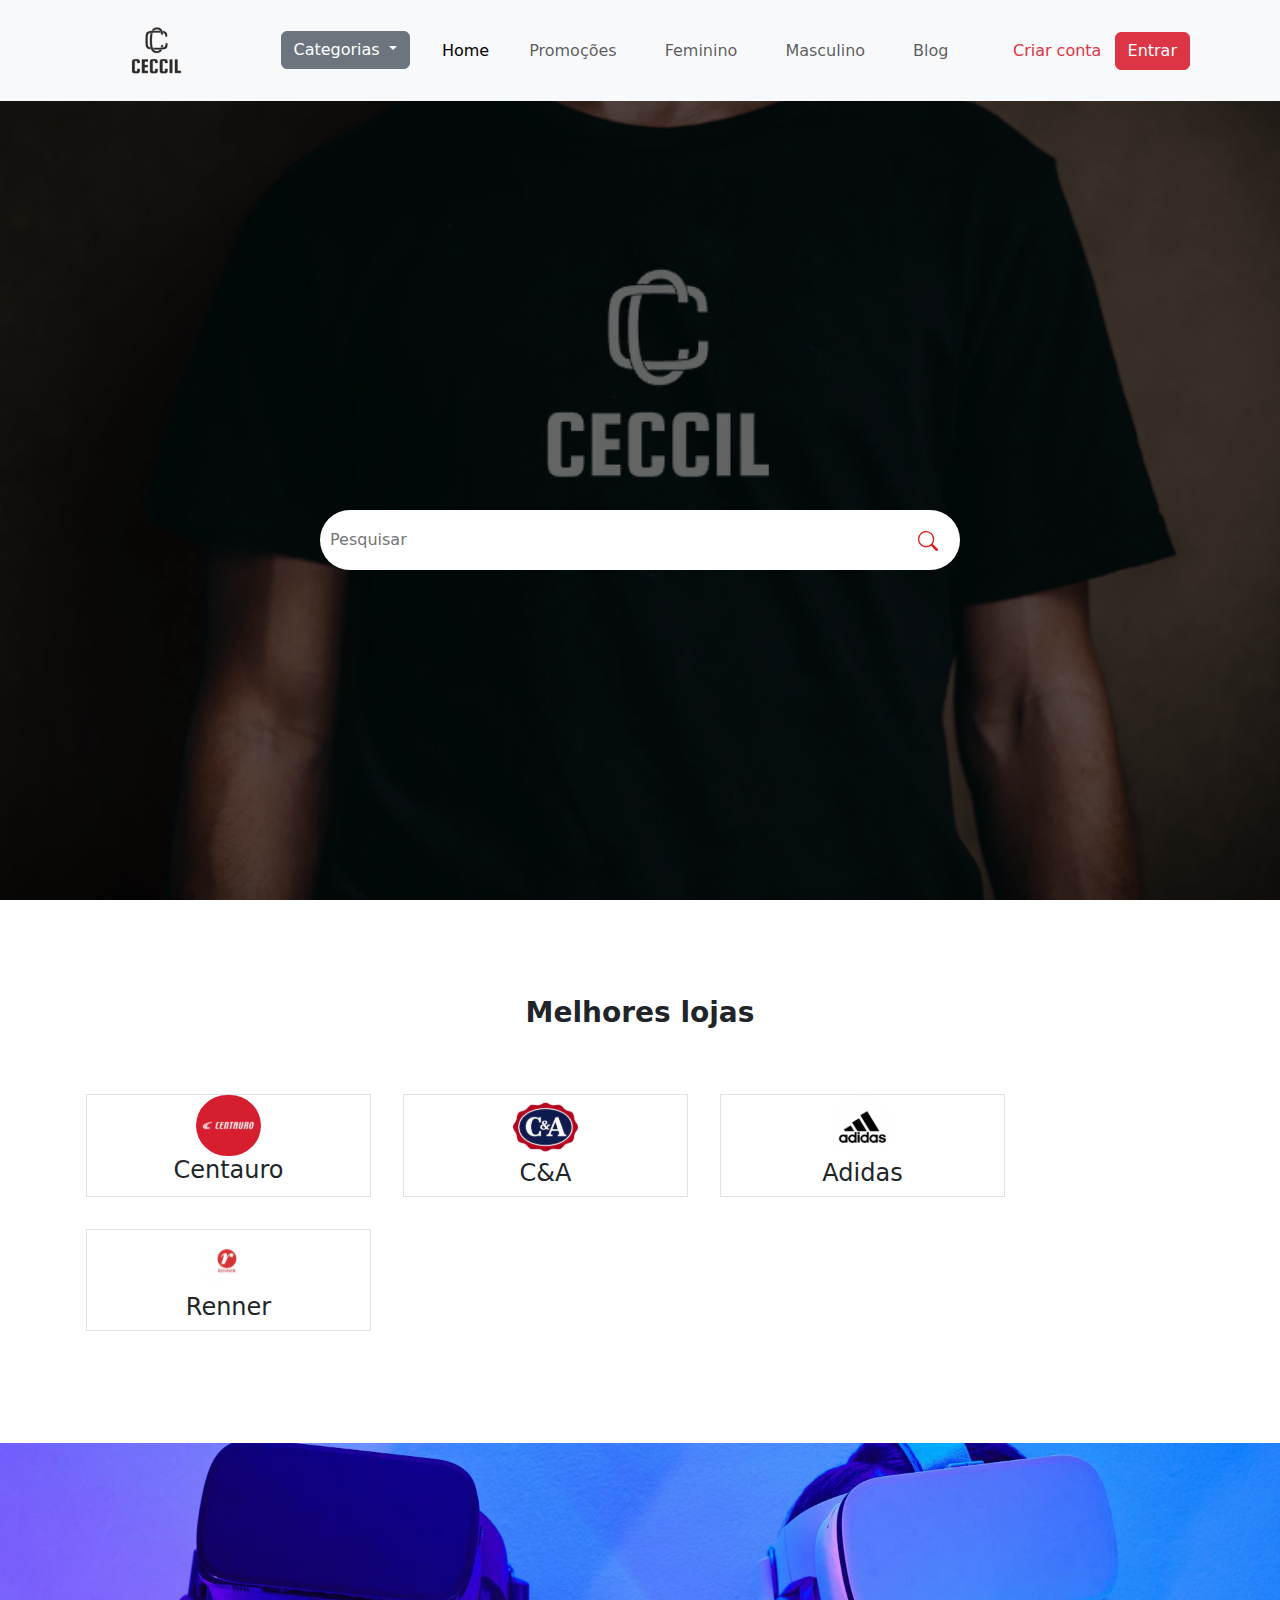
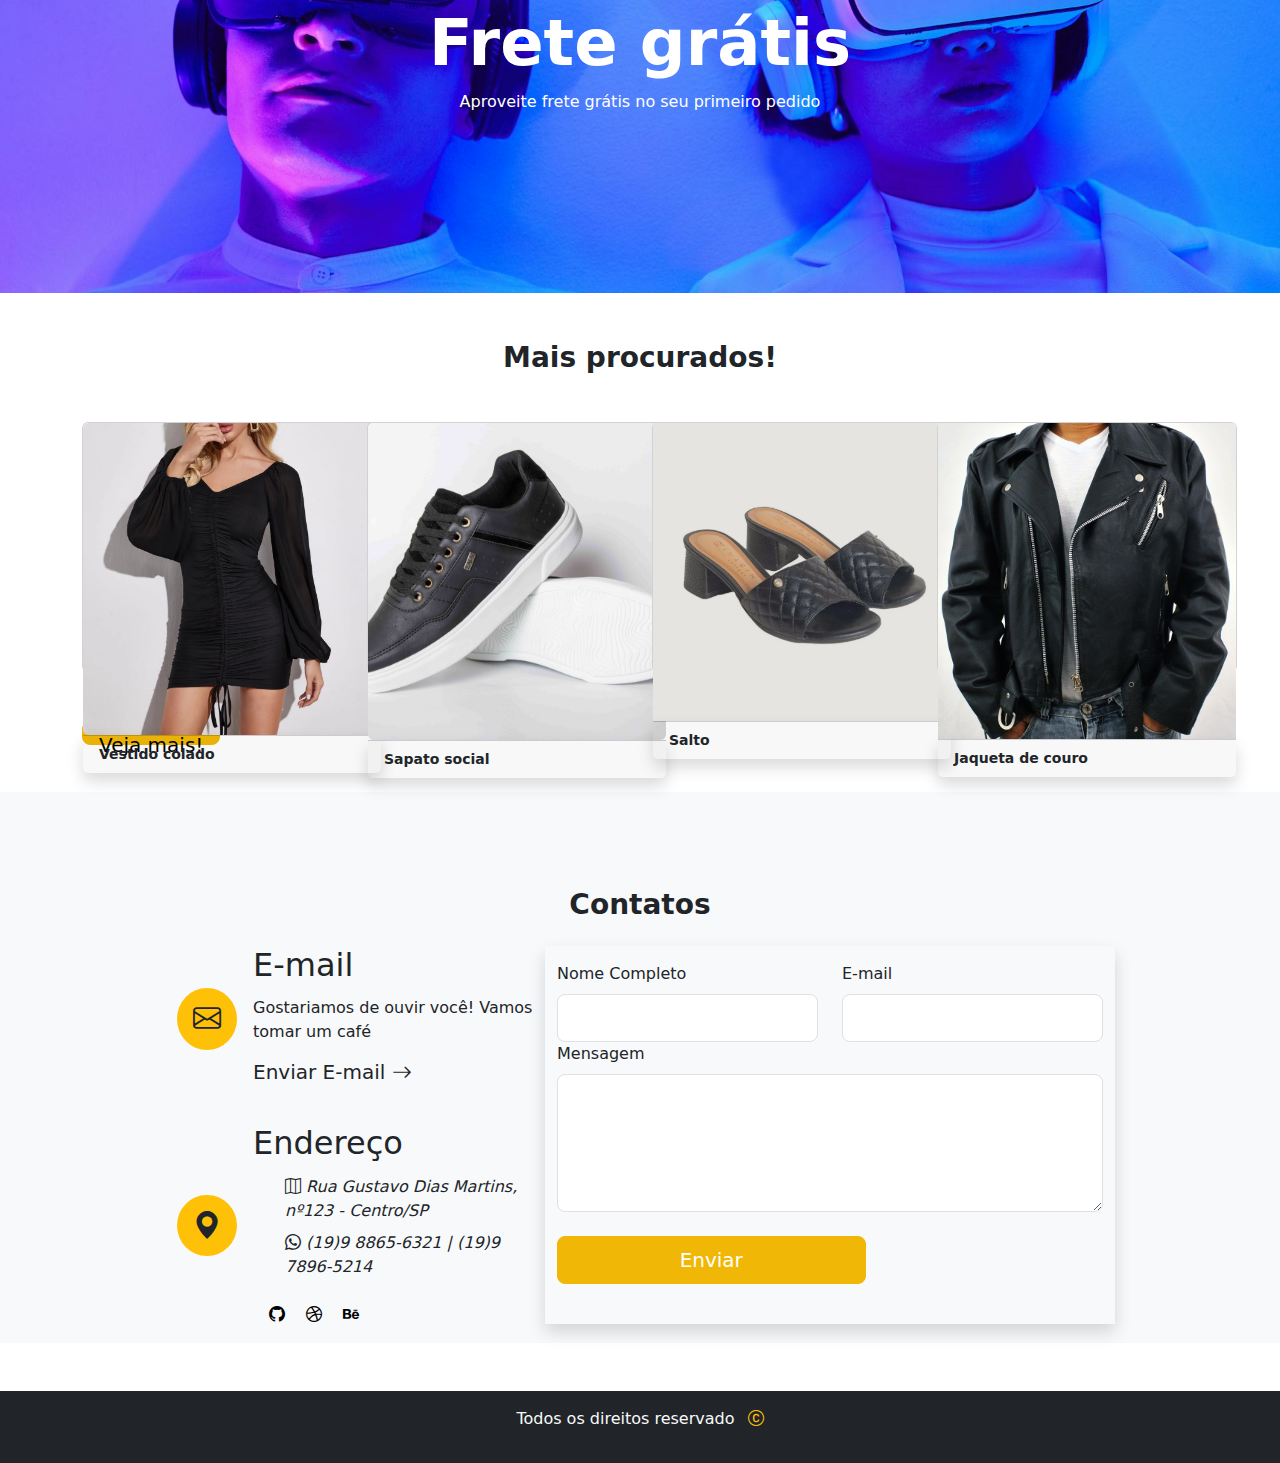
==== index.html @ 08c142c3 "Atualização 21/06 21:49" ====
<!DOCTYPE html>
<html lang="pt-br">

<head>
  <meta charset="UTF-8">
  <meta name="viewport" content="width=device-width, initial-scale=1.0">
  <title>Bootstrap Site</title>
  <link href="https://cdn.jsdelivr.net/npm/bootstrap@5.3.3/dist/css/bootstrap.min.css" rel="stylesheet"
    integrity="sha384-QWTKZyjpPEjISv5WaRU9OFeRpok6YctnYmDr5pNlyT2bRjXh0JMhjY6hW+ALEwIH" crossorigin="anonymous">
  <link rel="stylesheet" href="https://cdn.jsdelivr.net/npm/bootstrap-icons@1.11.3/font/bootstrap-icons.min.css">
  <link rel="stylesheet" href="/style.css">

<body>

  <header>
    <!--Menu Navegação-->
    <nav class="navbar navbar-expand-md bg-body-tertiary fixed-top">
      <div class="container">
        <a class="navbar-brand" href="#"><img src="/image/logo_copia-removebg-preview 1.png" alt="logo"></a>
        <button class="navbar-toggler" type="button" data-bs-toggle="offcanvas" data-bs-target="#offcanvasNavbar"
          aria-controls="offcanvasNavbar" aria-label="Toggle navigation">
          <span class="navbar-toggler-icon"></span>
        </button>
        <div class="offcanvas offcanvas-end" tabindex="-1" id="offcanvasNavbar" aria-labelledby="offcanvasNavbarLabel">
          <div class="offcanvas-header">
            <h5 class="offcanvas-title" id="offcanvasNavbarLabel"><img src="/image/logo_copia-removebg-preview 1.png"alt=""></h5>
            <button type="button" class="btn-close" data-bs-dismiss="offcanvas" aria-label="Close"></button>
          </div>
          <div class="offcanvas-body">
            <ul class="navbar-nav justify-content-center flex-grow-1 pe-3">
              <li class="nav-item mx-md-3">
                <div class="dropdown">
                  <a class="btn btn-secondary dropdown-toggle " href="#" role="button" data-bs-toggle="dropdown" aria-expanded="false">
                    Categorias
                    </a>
                    <ul class="dropdown-menu">
                      <li><a class="dropdown-item" href="/feminino.html">Feminino</a></li>
                      <li><a class="dropdown-item" href="#">Masculino</a></li>
                      <li><a class="dropdown-item" href="#">Promoções</a></li>
                      </ul>
                      </div>
                        <li class="nav-item mx-md-3 mt-2">
                          <a href="/homelogado.html">Home</a>
                        </li>
              </li>
              <li class="nav-item mx-md-3">
                <a class="nav-link" href="#">Promoções</a>
              <li class="nav-item mx-md-3">
                <a class="nav-link" href="/feminino.html">Feminino</a>
              <li class="nav-item mx-md-3">
                <a class="nav-link" href="#">Masculino</a>
              </li>
              <li class="nav-item mx-md-3">
                <a class="nav-link" href="#">Blog</a>
              </li>
            </ul>
            <div class="item mx-lg-2 align-content-center">
              <a href=""></a>
              <a href="/cadastro.html" class="text-danger">Criar conta</a>
              <a href="/entrar.html" class="btn btn-danger ms-2">Entrar</a>
            </div>
          </div>
        </div>
      </div>
    </nav>
  </header>
  <section class="bg-banner text-center text-light">
    <div class="container d-flex">
      <div class="row align-items-center justify-content-center">
        <div class="col-xl-6 col-md-94 col-lg-4">
          <div class="search-box" id="searchInput">
            <input  id="searchTxt" class=search-txt type="text" name="" placeholder="Pesquisar">
            <button id="searchBtn" class="search-btn me-2">
            <a>
              <img class="me-2" src="/image/search.svg" alt="Lupa" height="20" width="20">
            </a>
          </button>
            <i class="fas fa-search"></i>
            <a href="#"></a>
          </div>
        </div>
      </div>
    </div>
  </section>

  <section>
    <div class="container py-5">
      <h3 class="fw-bold mt-5 text-center">
        Melhores lojas</h3>
      <div class="row text-center my-5">
        <div class="col-md-3 border border-dark-lg m-3">
          <img src="/image/Centauro logo.svg" class="w-25 lojasImg" alt="Centauro">
          <span>
            <h4>Centauro</h4>
          </span>
        </div>
        <div class="col-md-3 border border-dark-lg m-3">
          <img src="/image/C&A logo.svg" class="w-25 lojasImg" alt="C&A">
          <span>
            <h4>C&A</h4>
          </span>
        </div>
        <div class="col-md-3 border border-dark-lg m-3">
          <img src="/image/Adidas logo.svg" class="w-25 lojasImg" alt="Adidas">
          <span>
            <h4>Adidas</h4>
          </span>
        </div>
        <div class="col-md-3 border border-dark-lg m-3">
          <img src="/image/Renner logo.svg" class="w-25 lojasImg" alt="Renner">
          <span>
            <h4>Renner</h4>
          </span>
        </div>
       
      </div>
    </div>
  </section>

  <section class="parallax d-flex">
    <div class="container align-content-center text-center text-white">
      <h3 class="display-3 fw-bold"><b>Frete grátis</b></h3>
      <p>Aproveite frete grátis no seu primeiro pedido</p>
    </div>
  </section>

  <section>
    <div class="container">
      <h3 class="fw-bold mt-5 mb-5 text-center">Mais procurados!</h3>
      <div class="row row-cols-1 row-cols-sm-2 row-cols-lg-4 gy-5">

        <div class="col">
          <div class="card h-70">
            <a href="" class="categorias"><img src="/image/vestido preto colado.svg" alt="Vestido"></a>
            <div class="card-footer shadow">
              <a href="#" class="d-flex align-items-center text-dark fw-bold small">
                Vestido colado
              </a>
            </div>
          </div>
        </div>
        <div class="col">
          <div class="card h-70">
            <img src="/image/tenis social.svg" alt="image">
            <div class="card-footer shadow">
              <a href="#" class="d-flex align-items-center text-dark fw-bold small">
                Sapato social
              </a>
            </div>
          </div>
        </div>
        <div class="col">
          <div class="card h-70">
            <img src="/image/salto-2 1.svg" alt="image">
            <div class="card-footer shadow">
              <a href="#" class="d-flex align-items-center text-dark fw-bold small">
                Salto
              </a>
            </div>
          </div>
        </div>
        <div class="col">
          <div class="card h-70">
            <img src="/image/jaqueta 1.svg" alt="image">
            <div class="card-footer shadow">
              <a href="#" class="d-flex align-items-center text-dark fw-bold small">
                Jaqueta de couro
              </a>
            </div>
          </div>
        </div>
        <div class="col-7 mt-5">
        <button type="submit" class="btn btn-primary btn-lg h-50">
        <a href="#">Veja mais!</a>
        </button>
      </div>
      </div>
    </div>
  </section>

  <!--formulário-->
  <section class="bg-light pt-5 mt-4 mb-5">
    <div class="container">
      <h3 class="fw-bold mt-5 text-center">Contatos</h3>
      <div class="row d-flex justify-content-center">
        <div class="col-xl-4 col-md-5">
          <div class="d-flex align-items-center py-3">
            <span class="bg-warning rounded-circle fs-3 lh-1 p-3">
              <i class="bi bi-envelope"></i>
            </span>
            <span class="ps-3">
              <h2 class="pb-2 mb-1">E-mail</h2>
              <p>Gostariamos de ouvir você! Vamos tomar um café</p>
              <h5>Enviar E-mail <i class="bi bi-arrow-right"></i></h5>
            </span>
          </div>
          <div class="d-flex align-items-center py-3">
            <span class="bg-warning rounded-circle fs-3 lh-1 p-3">
              <i class="bi bi-geo-alt-fill"></i>
            </span>
            <span class="ps-3">
              <h2 class="pb-2 mb-1">Endereço</h2>
              <ul>
                <li class="d-flex pb-2">
                  <i class="bi bi-map text-dark me-2">
                    Rua Gustavo Dias Martins, nº123 - Centro/SP
                  </i>
                </li>
                <li class="d-flex pb-2">
                  <i class="bi bi-whatsapp text-dark me-2">
                    (19)9 8865-6321 | (19)9 7896-5214
                  </i>
                </li>
              </ul>
              <div class="item mx-lg-2 align-content-center">
                <a href=""><i class="bi bi-github mx-lg-2"></i></a>
                <a href=""><i class="bi bi-dribbble mx-lg-2"></i></a>
                <a href=""><i class="bi bi-behance mx-lg-2"></i></a>
              </div>
            </span>
          </div>
        </div>
        <div class="col-lg-6 my-3">
          <form>
            <div class="row border-dark-lg shadow py-3">
              <div class="col-md-6">
                <label for="" class="form-label">Nome Completo</label>
                <input type="text" class="form-control form-control-lg" required="">
              </div>
              <div class="col-md-6">
                <label for="" class="form-label">E-mail</label>
                <input type="text" class="form-control form-control-lg" required="">
              </div>
              <div class="col-12">
                <label for="" class="form-label">Mensagem</label>
                <textarea rows="4" class="form-control form-control-lg"></textarea>
              </div>
              <div class="col-7 py-4">
                <button type="submit" class="btn btn-primary btn-lg w-100">Enviar</button>
              </div>
            </div>
          </form>
        </div>
      </div>
    </div>
  </section>

  <footer class="bg-dark py-3">
    <div class="container">
      <p class="d-block text-center">
        <span class="text-light">Todos os direitos reservado</span>
        <a href="#" class="text-warning"><i class="bi bi-c-circle ms-2"></i></a>
      </p>
    </div>
  </footer>


  <script src="https://cdn.jsdelivr.net/npm/bootstrap@5.3.3/dist/js/bootstrap.bundle.min.js"
    integrity="sha384-YvpcrYf0tY3lHB60NNkmXc5s9fDVZLESaAA55NDzOxhy9GkcIdslK1eN7N6jIeHz"
    crossorigin="anonymous"></script>
    <script src="scripts_index.js"></script>
</body>

</html>
---- style.css ----
a{
    text-decoration: none;
    color: hsl(0 0 0)
}
.bg-banner{
    background: url(image/imagem\ 8.png) no-repeat center;
    background-size: cover;
    width: 100%;
}
.bg-banner .container{
    width: 100%;
    height: 100vh;
    position: relative;
}
.bg-banner::before{
    width: 100%;
    background-color: rgba(0,0,0, 0.2);
    content: "";
    position: absolute;
    top: 0;
    bottom: 0;
    left: 0;
    right: 0;

}

/* Botão pesquisa */
.search-box{
    position: absolute;
    top: 60%;
    left: 50%;
    transform: translate(-50%,-50%);
    background: white;
    height: 60px;
    padding: 10px;
    border-radius: 40px;
    display: flex;
    justify-content: space-between;
    align-items: center;
    width: 40rem;
}

.search-txt{
    border: none;
    background: none;
    outline: none;
    padding: 0;
    color: black;
    font-size: 16px;
    line-height: 50px;
    width: 40rem;
}

.search-btn{
    background: transparent;
    border: none;
    width: 30px;
    height: 30px;
}




.btn-primary{
    color: #fff;
    background-color: #f1b706;
    border-color: #f1b706;
}
.btn-outline-primary{
    color: #fff;
    border-color: #f1b706;
}
.btn-primary:hover,
.btn-outline-primary:hover{
    background-color: #f1b706;
    border-color: #f1b706;
    transition: all 0.5s;
}

/* Formatando Icons*/

.icons{
    width: 4rem;
    height: 4rem;
    border-radius: 50%;
    background-color: rgba(239,181,6, 0.4);
    display: flex;
    align-items: center;
    justify-content: center;
}

/* Formatando parallax - Image Pixed */

.parallax{
    background: url(/image/bg-parallax.jpg) no-repeat center;
    /* background-attachment: fixed; */
    /* background-repeat: no-repeat; */
    width: 100%;
    height: 50vh;
    background-size: cover;
}

.card{
    width: 300px;
    height: 250px;
}

.categorias img{
    width: 100%;

}

/* Media Queries*/
@media screen and (max-width:768px){
    .offcanvas{
        width: 80%!important;
    }
}
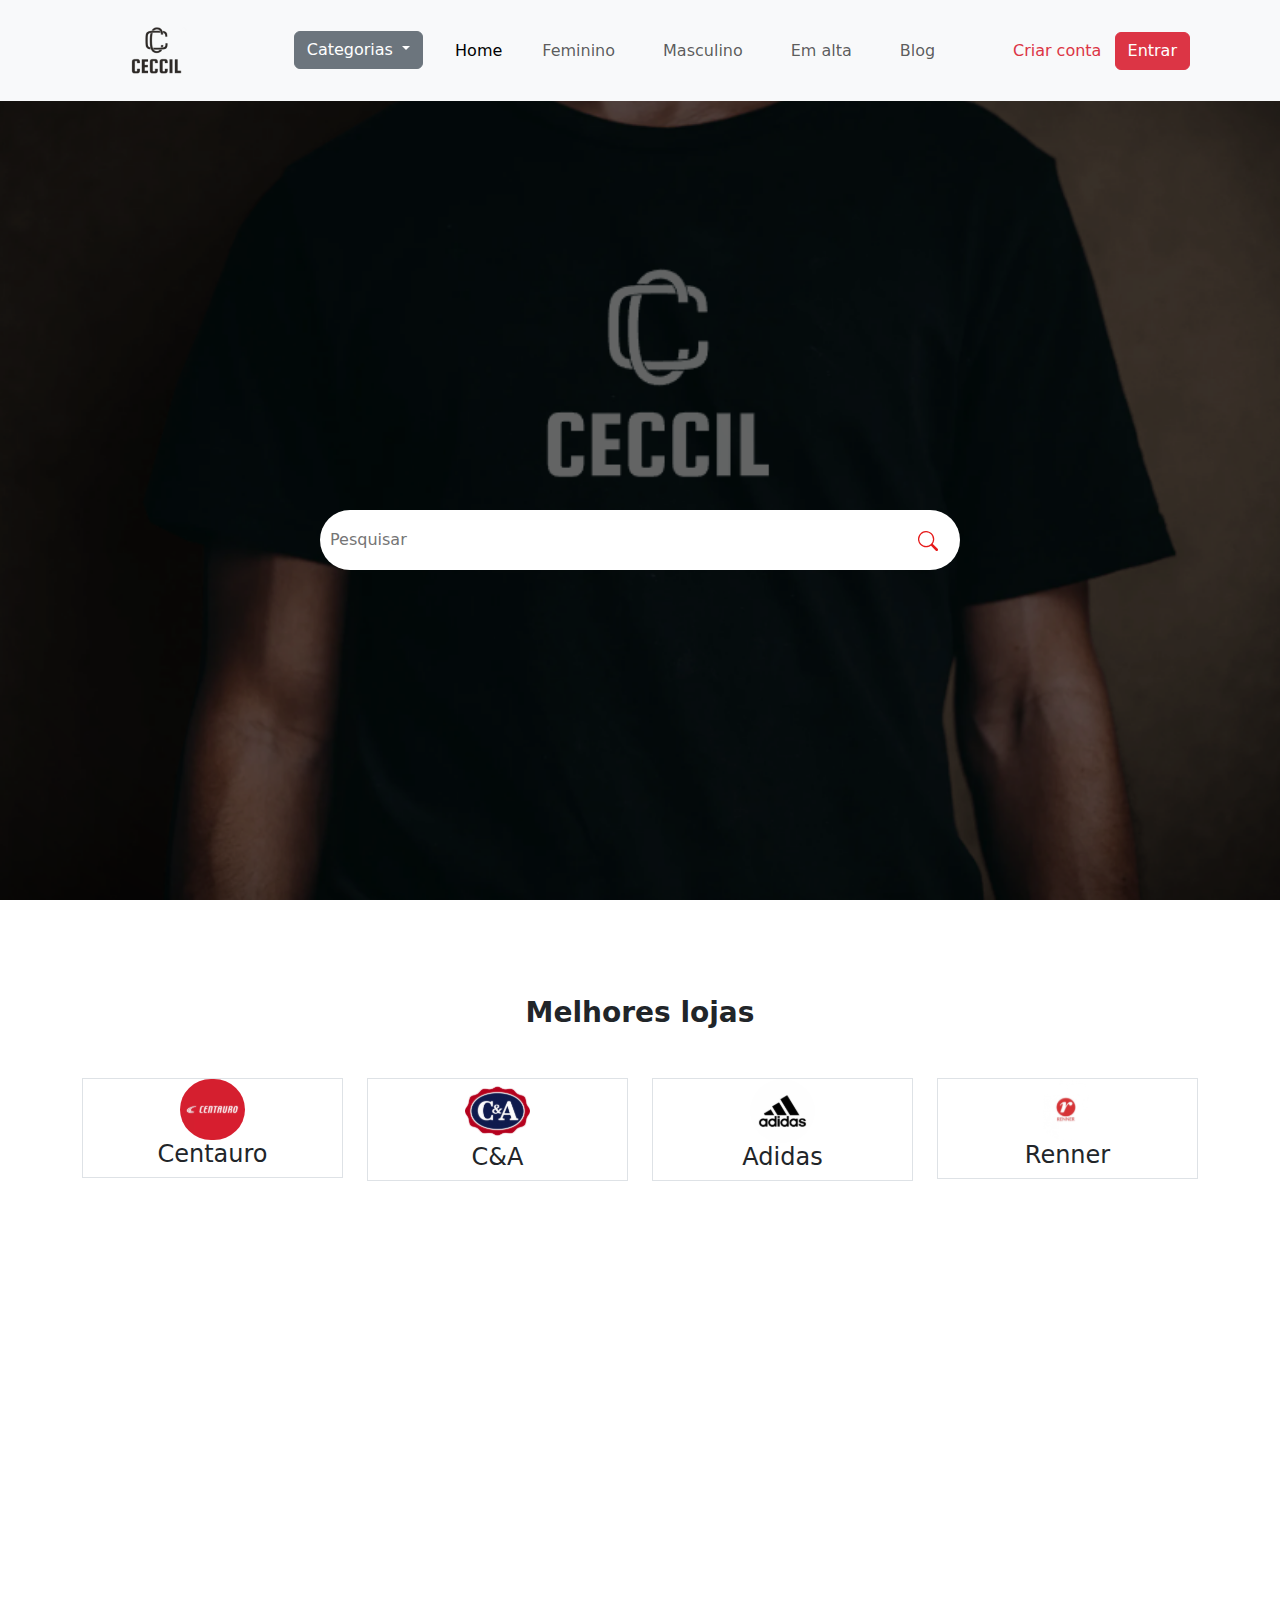
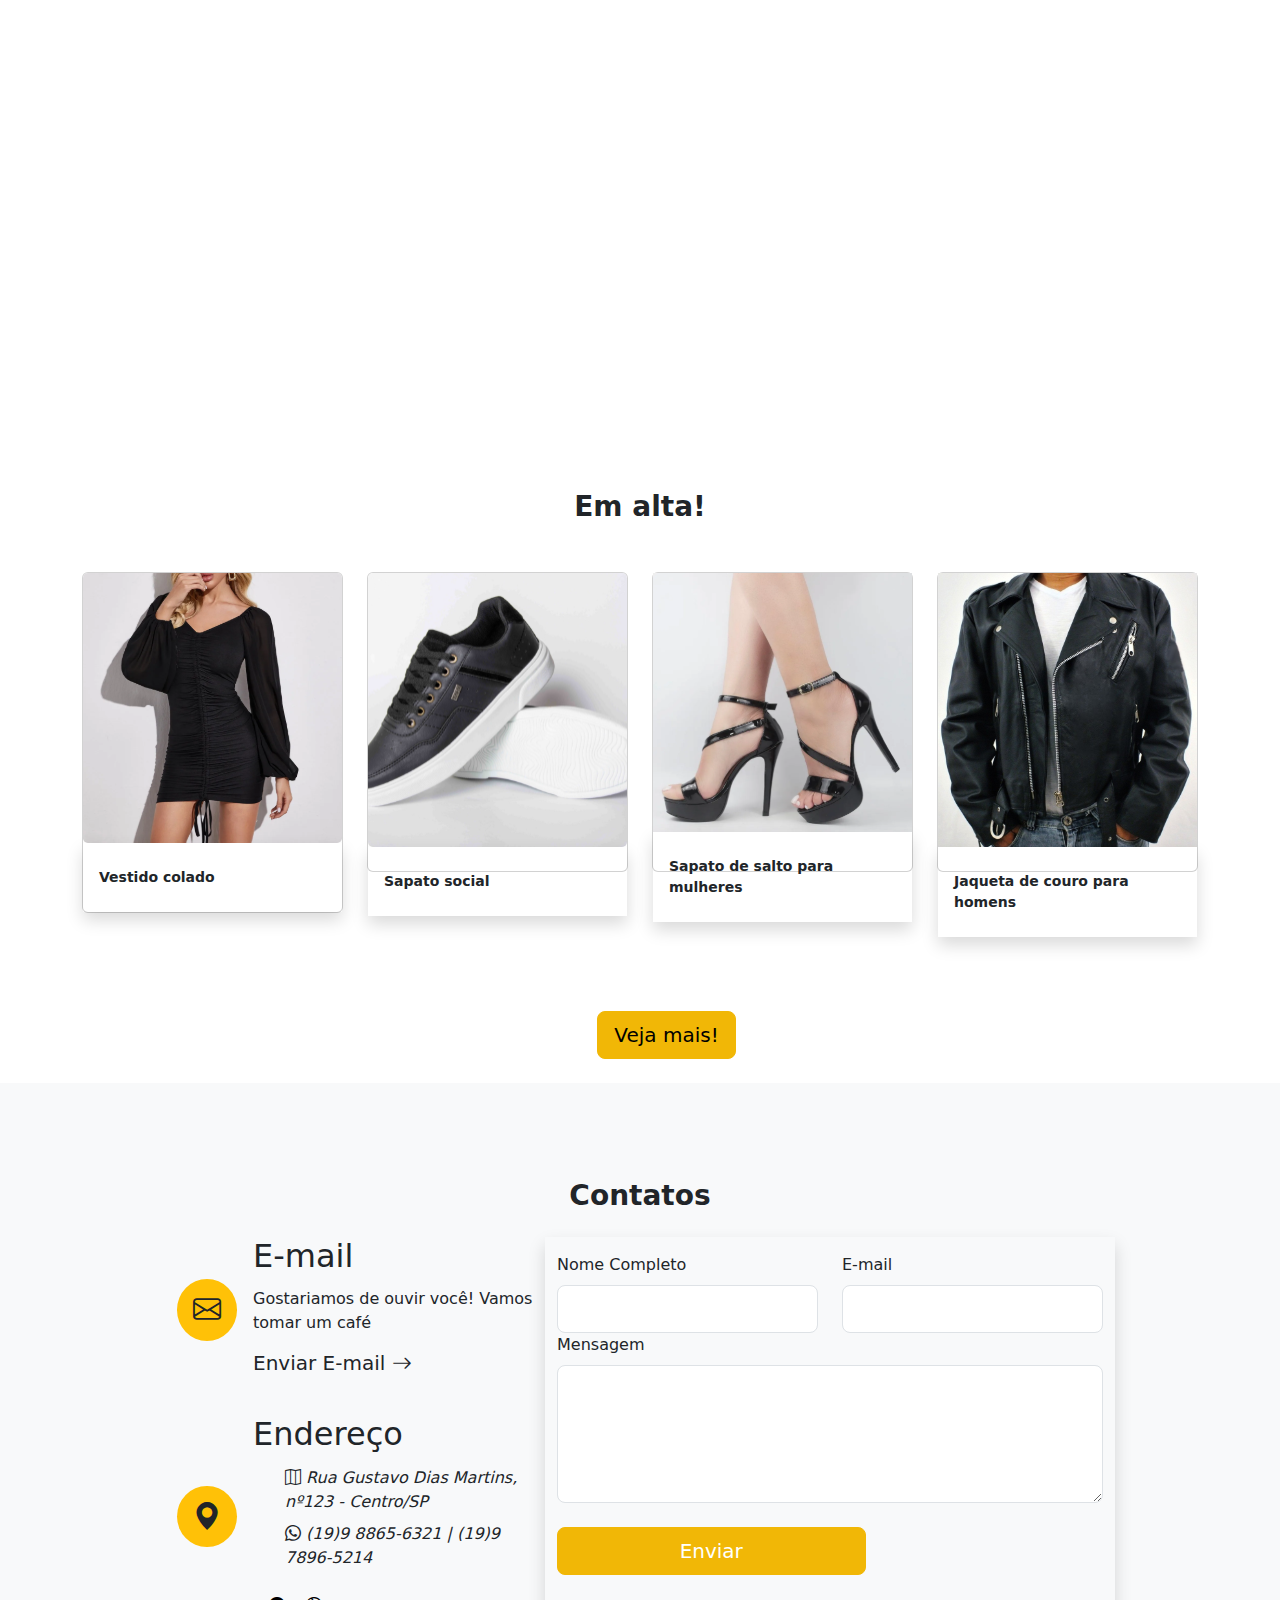
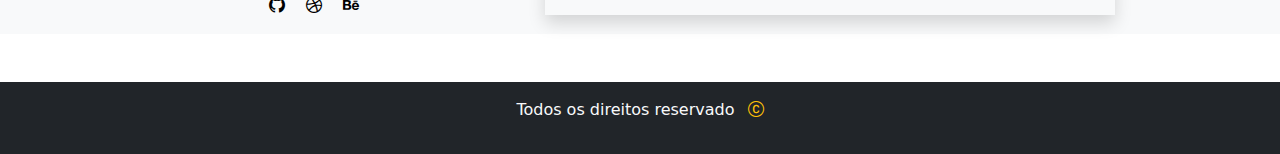
==== commit f99bfd9e: "Subindo Projeto Ceccil" ====
--- a/index.html
+++ b/index.html
@@ -23,32 +23,34 @@
         </button>
         <div class="offcanvas offcanvas-end" tabindex="-1" id="offcanvasNavbar" aria-labelledby="offcanvasNavbarLabel">
           <div class="offcanvas-header">
-            <h5 class="offcanvas-title" id="offcanvasNavbarLabel"><img src="/image/logo_copia-removebg-preview 1.png"alt=""></h5>
+            <h5 class="offcanvas-title" id="offcanvasNavbarLabel"><img src="/image/logo_copia-removebg-preview 1.png"
+                alt=""></h5>
             <button type="button" class="btn-close" data-bs-dismiss="offcanvas" aria-label="Close"></button>
           </div>
           <div class="offcanvas-body">
             <ul class="navbar-nav justify-content-center flex-grow-1 pe-3">
               <li class="nav-item mx-md-3">
                 <div class="dropdown">
-                  <a class="btn btn-secondary dropdown-toggle " href="#" role="button" data-bs-toggle="dropdown" aria-expanded="false">
+                  <a class="btn btn-secondary dropdown-toggle " href="#" role="button" data-bs-toggle="dropdown"
+                    aria-expanded="false">
                     Categorias
-                    </a>
-                    <ul class="dropdown-menu">
-                      <li><a class="dropdown-item" href="/feminino.html">Feminino</a></li>
-                      <li><a class="dropdown-item" href="#">Masculino</a></li>
-                      <li><a class="dropdown-item" href="#">Promoções</a></li>
-                      </ul>
-                      </div>
-                        <li class="nav-item mx-md-3 mt-2">
-                          <a href="/homelogado.html">Home</a>
-                        </li>
-              </li>
-              <li class="nav-item mx-md-3">
-                <a class="nav-link" href="#">Promoções</a>
+                  </a>
+                  <ul class="dropdown-menu">
+                    <li><a class="dropdown-item" href="/feminino.html">Feminino</a></li>
+                    <li><a class="dropdown-item" href="/masculino.html">Masculino</a></li>
+                    <li><a class="dropdown-item" href="/promocoes.html">Em alta</a></li>
+                  </ul>
+                </div>
+              <li class="nav-item mx-md-3 mt-2">
+                <a href="/index.html">Home</a>
+              </li>
+              </li>
               <li class="nav-item mx-md-3">
                 <a class="nav-link" href="/feminino.html">Feminino</a>
               <li class="nav-item mx-md-3">
-                <a class="nav-link" href="#">Masculino</a>
+                <a class="nav-link" href="/masculino.html">Masculino</a>
+              <li class="nav-item mx-md-3">
+                <a class="nav-link" href="/promocoes.html">Em alta</a>
               </li>
               <li class="nav-item mx-md-3">
                 <a class="nav-link" href="#">Blog</a>
@@ -69,12 +71,12 @@
       <div class="row align-items-center justify-content-center">
         <div class="col-xl-6 col-md-94 col-lg-4">
           <div class="search-box" id="searchInput">
-            <input  id="searchTxt" class=search-txt type="text" name="" placeholder="Pesquisar">
+            <input id="searchTxt" class=search-txt type="text" name="" placeholder="Pesquisar">
             <button id="searchBtn" class="search-btn me-2">
-            <a>
-              <img class="me-2" src="/image/search.svg" alt="Lupa" height="20" width="20">
-            </a>
-          </button>
+              <a>
+                <img class="me-2" src="/image/search.svg" alt="Lupa" height="20" width="20">
+              </a>
+            </button>
             <i class="fas fa-search"></i>
             <a href="#"></a>
           </div>
@@ -88,96 +90,103 @@
       <h3 class="fw-bold mt-5 text-center">
         Melhores lojas</h3>
       <div class="row text-center my-5">
-        <div class="col-md-3 border border-dark-lg m-3">
-          <img src="/image/Centauro logo.svg" class="w-25 lojasImg" alt="Centauro">
-          <span>
+        <div class="col-md-3 sm-12">
+          <span class="border border-dark-lg d-flex flex-column align-items-center">
+            <img src="/image/Centauro logo.svg" class="w-25" alt="Centauro">
+
             <h4>Centauro</h4>
           </span>
-        </div>
-        <div class="col-md-3 border border-dark-lg m-3">
-          <img src="/image/C&A logo.svg" class="w-25 lojasImg" alt="C&A">
-          <span>
+
+        </div>
+        <div class="col-md-3">
+          <span class="border border-dark-lg d-flex flex-column align-items-center">
+            <img src="/image/C&A logo.svg" class="w-25" alt="C&A">
+
             <h4>C&A</h4>
           </span>
         </div>
-        <div class="col-md-3 border border-dark-lg m-3">
-          <img src="/image/Adidas logo.svg" class="w-25 lojasImg" alt="Adidas">
-          <span>
+        <div class="col-md-3 ">
+          <span class="border border-dark-lg d-flex flex-column align-items-center">
+            <img src="/image/Adidas logo.svg" class="w-25" alt="Adidas">
+
             <h4>Adidas</h4>
           </span>
         </div>
-        <div class="col-md-3 border border-dark-lg m-3">
-          <img src="/image/Renner logo.svg" class="w-25 lojasImg" alt="Renner">
-          <span>
+        <div class="col-md-3">
+          <span class="border border-dark-lg d-flex flex-column align-items-center">
+            <img src="/image/Renner logo.svg" class="w-25" alt="Renner">
+
             <h4>Renner</h4>
           </span>
         </div>
-       
-      </div>
-    </div>
-  </section>
-
-  <section class="parallax d-flex">
-    <div class="container align-content-center text-center text-white">
-      <h3 class="display-3 fw-bold"><b>Frete grátis</b></h3>
-      <p>Aproveite frete grátis no seu primeiro pedido</p>
-    </div>
-  </section>
+      </div>
+    </div>
+  </section>
+
+  <a href="/cadastro.html"><span class="parallax d-flex">
+
+    </span></a>
+
 
   <section>
     <div class="container">
-      <h3 class="fw-bold mt-5 mb-5 text-center">Mais procurados!</h3>
+      <h3 class="fw-bold mt-5 mb-5 text-center">Em alta!</h3>
       <div class="row row-cols-1 row-cols-sm-2 row-cols-lg-4 gy-5">
 
         <div class="col">
+          <div class="card h-100">
+            <a href="/produ.html" class="categorias"><img src="/image/vestido preto colado.svg" class="categorias w-100 img-fluid"
+                alt="Vestido"></a>
+            <div class="card-body py-4 shadow">
+              <a href="#" class="d-flex align-items-center text-dark fw-bold small">
+                Vestido colado
+              </a>
+            </div>
+          </div>
+        </div>
+        <div class="col">
           <div class="card h-70">
-            <a href="" class="categorias"><img src="/image/vestido preto colado.svg" alt="Vestido"></a>
-            <div class="card-footer shadow">
-              <a href="#" class="d-flex align-items-center text-dark fw-bold small">
-                Vestido colado
+            <a href="" class="categorias"><img src="/image/tenis social.svg" class="categorias w-100 img-fluid" alt="tenis"></a>
+            <div class="card-body py-4 shadow">
+              <a href="#" class="d-flex align-items-center text-dark fw-bold small">
+                Sapato social
               </a>
             </div>
           </div>
         </div>
         <div class="col">
           <div class="card h-70">
-            <img src="/image/tenis social.svg" alt="image">
-            <div class="card-footer shadow">
-              <a href="#" class="d-flex align-items-center text-dark fw-bold small">
-                Sapato social
+            <a href="" class="categorias"><img src="/image/salto_new.svg" class="categorias w-100 h img-fluid"
+                alt="sapato de salto"></a>
+            <div class="card-body py-4 shadow">
+              <a href="#" class="d-flex align-items-center text-dark fw-bold small">
+                Sapato de salto para mulheres
               </a>
             </div>
           </div>
         </div>
         <div class="col">
           <div class="card h-70">
-            <img src="/image/salto-2 1.svg" alt="image">
-            <div class="card-footer shadow">
-              <a href="#" class="d-flex align-items-center text-dark fw-bold small">
-                Salto
-              </a>
-            </div>
-          </div>
-        </div>
-        <div class="col">
-          <div class="card h-70">
-            <img src="/image/jaqueta 1.svg" alt="image">
-            <div class="card-footer shadow">
-              <a href="#" class="d-flex align-items-center text-dark fw-bold small">
-                Jaqueta de couro
-              </a>
-            </div>
-          </div>
-        </div>
-        <div class="col-7 mt-5">
+            <a href="" class="categorias"><img src="/image/jaqueta 1.svg" class="categorias w-100 img-fluid"
+                alt="jaqueta"></a>
+            <div class="card-body py-4 shadow">
+              <a href="#" class="d-flex align-items-center text-dark fw-bold small">
+                Jaqueta de couro para homens
+              </a>
+            </div>
+          </div>
+        </div>
+      </div>
+    </div>
+    <div class="button">
+      <div class="col-7 mt-5">
         <button type="submit" class="btn btn-primary btn-lg h-50">
-        <a href="#">Veja mais!</a>
+          <a href="#">Veja mais!</a>
         </button>
       </div>
-      </div>
-    </div>
-  </section>
-
+    </div>
+  </section>
+  
   <!--formulário-->
   <section class="bg-light pt-5 mt-4 mb-5">
     <div class="container">
@@ -258,8 +267,7 @@
   <script src="https://cdn.jsdelivr.net/npm/bootstrap@5.3.3/dist/js/bootstrap.bundle.min.js"
     integrity="sha384-YvpcrYf0tY3lHB60NNkmXc5s9fDVZLESaAA55NDzOxhy9GkcIdslK1eN7N6jIeHz"
     crossorigin="anonymous"></script>
-    <script src="scripts_index.js"></script>
+  <script src="scripts_index.js"></script>
 </body>
 
-</html>
-
+</html>--- a/style.css
+++ b/style.css
@@ -92,28 +92,89 @@
 /* Formatando parallax - Image Pixed */
 
 .parallax{
-    background: url(/image/bg-parallax.jpg) no-repeat center;
-    /* background-attachment: fixed; */
-    /* background-repeat: no-repeat; */
-    width: 100%;
-    height: 50vh;
-    background-size: cover;
+    background: url(/image/banner_primeira.png) no-repeat center;
+    /*background-attachment: fixed;
+    background-repeat: no-repeat;*/
+    background-position: center;
+    display: flex;
+    flex-direction: column;
+    width: 100%!important;
+    height: 85vh;
+    background-size: contain;
+}
+
+.fem {
+    background: url(/image/banner_feminino.png) no-repeat center;
+    margin-top: -1rem;
+    width: 100%!important;
+    height: 120vh;
+    background-size: contain;
+}
+.masc {
+    background: url(/image/banner_masculino.png) no-repeat center;
+    margin-top: -1rem;
+    width: 100%!important;
+    height: 120vh;
+    background-size: contain;
+}
+.alta {
+    background: url(/image/em_alta.png) no-repeat center;
+    margin-top: -1rem;
+    width: 100%!important;
+    height: 120vh;
+    background-size: contain;
 }
 
 .card{
-    width: 300px;
-    height: 250px;
+    width: 100%;
+    height: 300px;
+}
+.card .img-fluid {
+    width: 100%;
+    height: 100%;
+    
 }
 
-.categorias img{
-    width: 100%;
 
+.row.teste-b{
+    width: calc(100% - 1rem);
+}
+.teste{
+    max-height: 5rem;
 }
 
+.button .btn {
+    margin-top: 50px;
+    margin-left: 80%;
+}
 /* Media Queries*/
 @media screen and (max-width:768px){
     .offcanvas{
         width: 80%!important;
     }
+
+    .parallax{
+        background: url(/image/compra_mobile.png) no-repeat center;
+        width: 50vw;
+        background-position: center;
+        background-size: contain;
+    }
+    
+    .fem{
+        background: url(/image/banner_feminino.png) no-repeat center;
+        width: 50vw;
+        background-position: center;
+        background-size: contain;
+    }
+
+    .card {
+        width: 49%;
+        margin-bottom: 20px;
+    }
+
+
+    .search-box{
+        width: 90%!important;
+    }
 }
 
